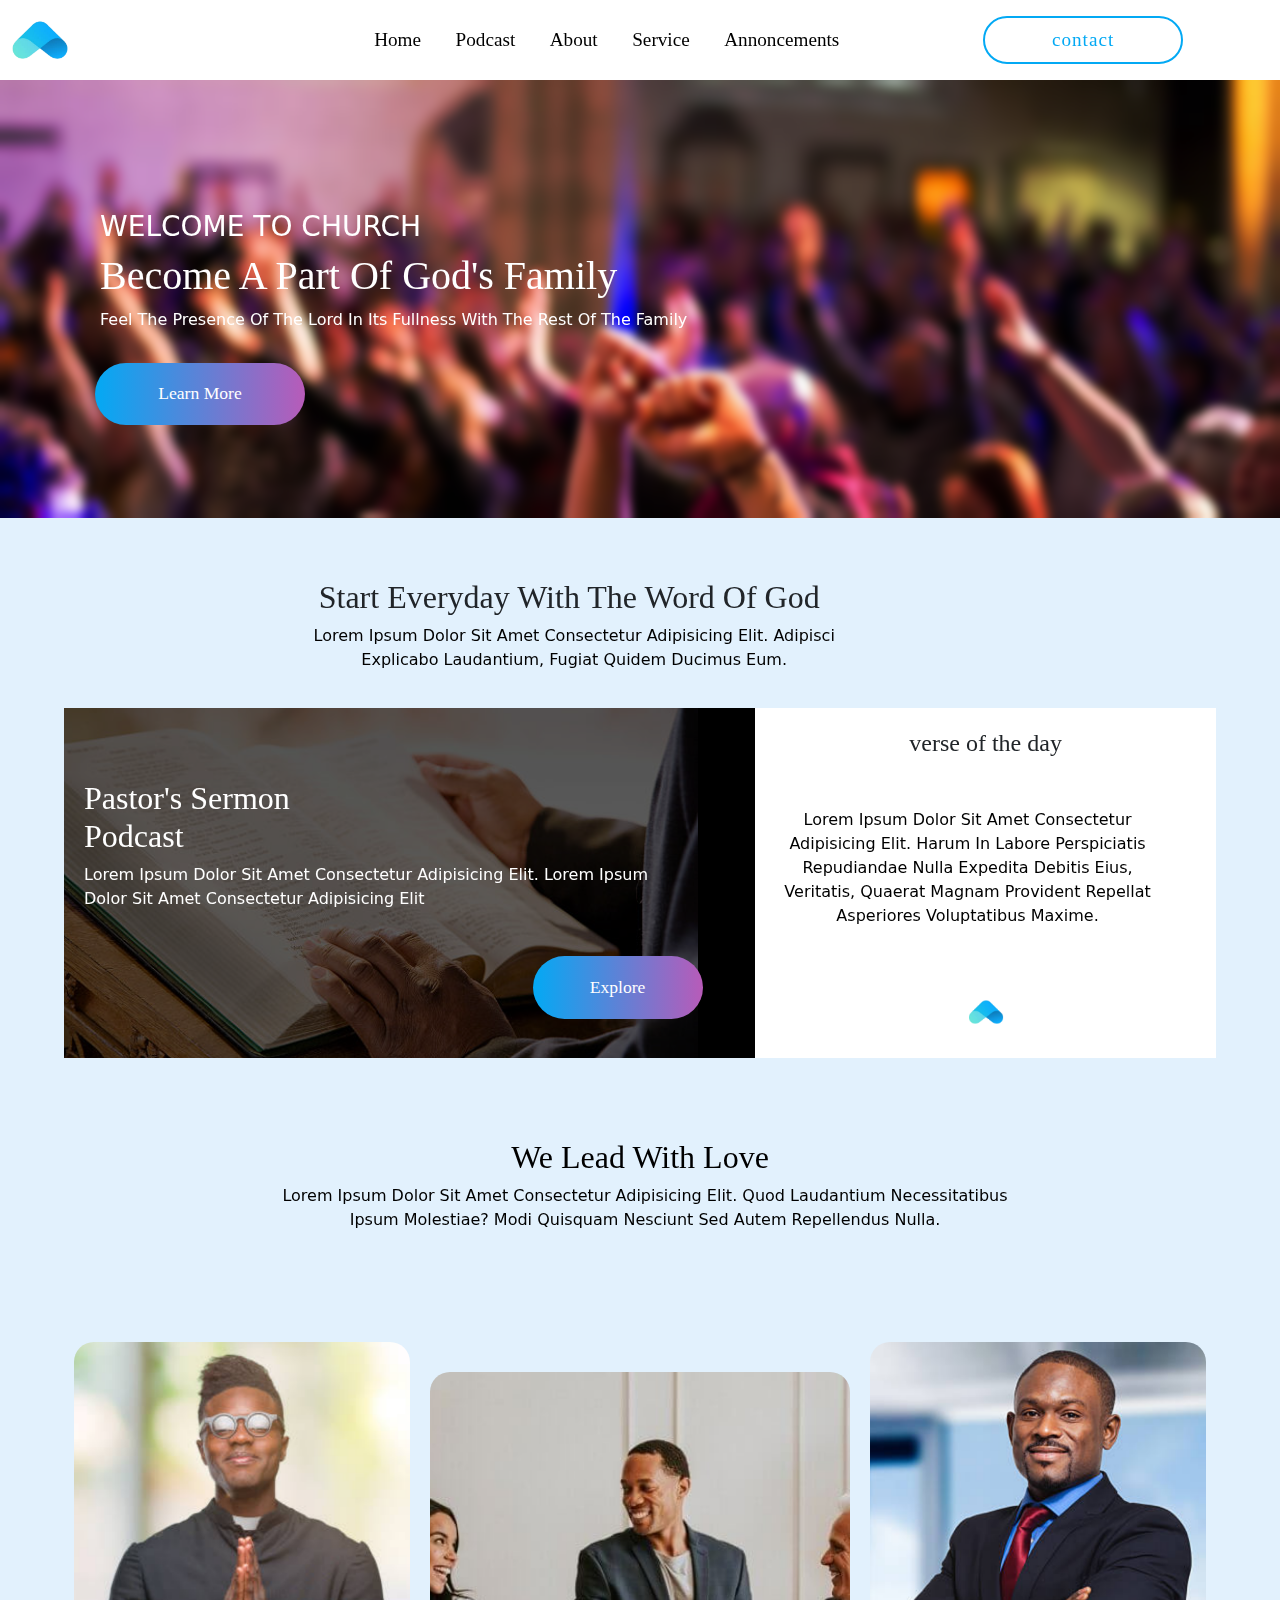
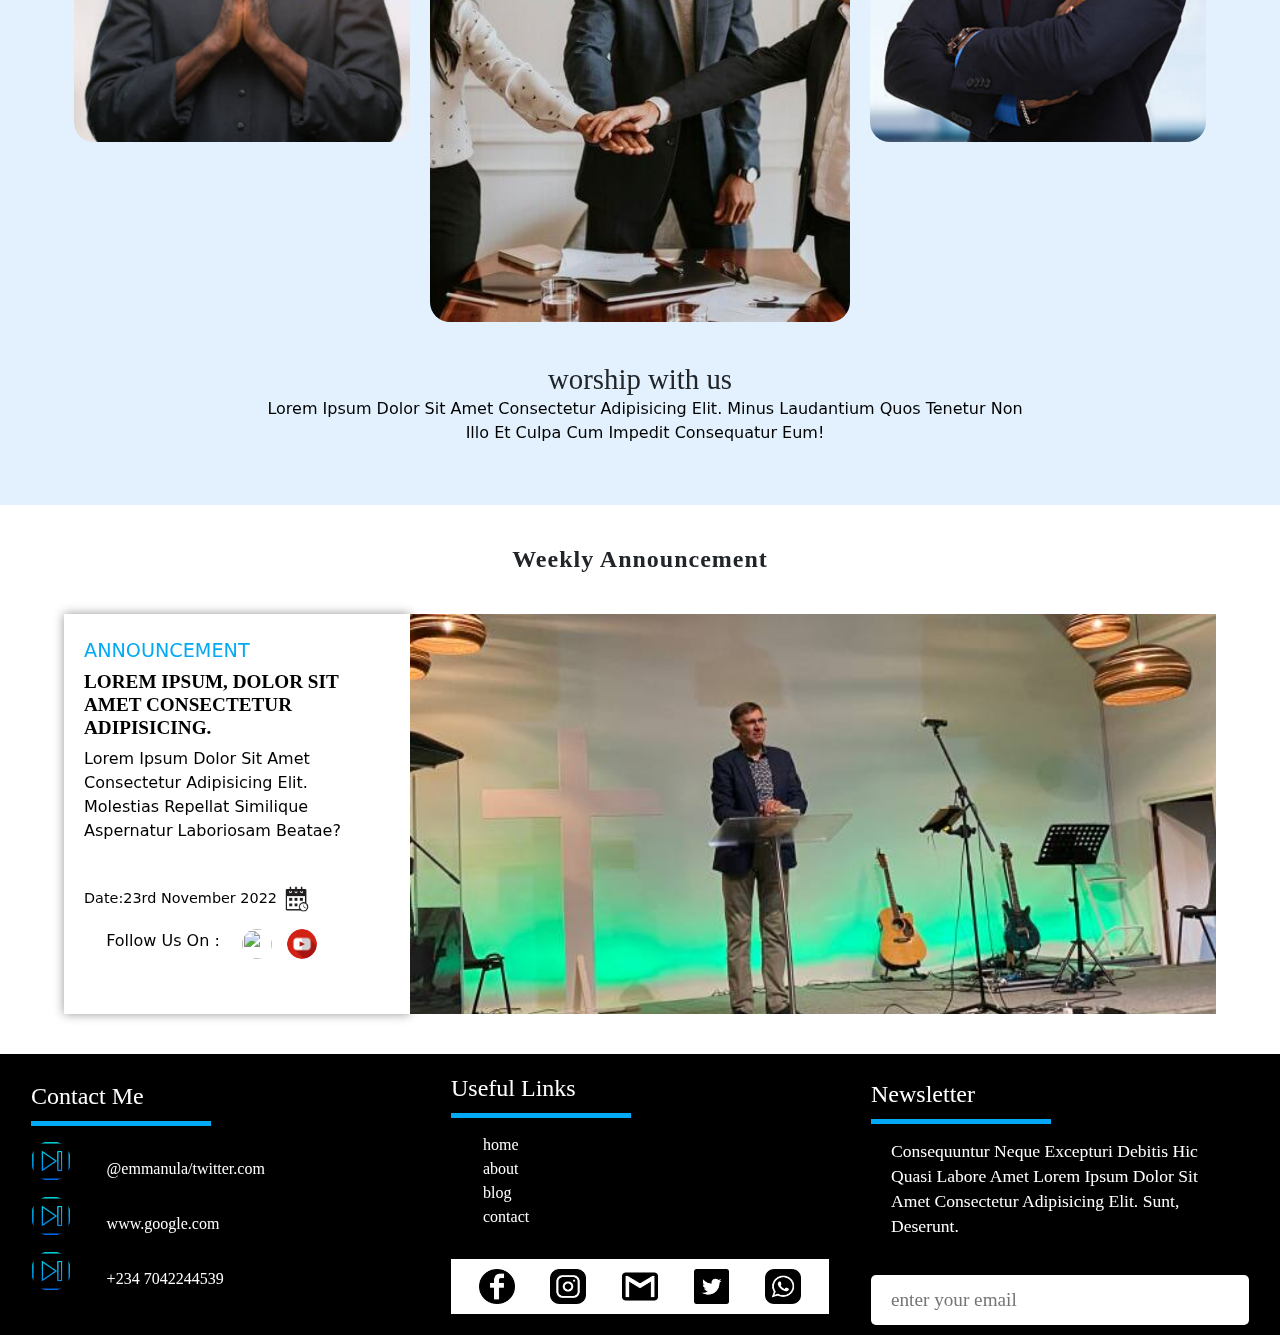
==== index.html @ 86d9f140 "first commit" ====
<!DOCTYPE html>
<html lang="en">
<head>
    <meta charset="UTF-8">
    <meta http-equiv="X-UA-Compatible" content="IE=edge">
    <meta name="viewport" content="width=device-width, initial-scale=1.0">
    <link rel="stylesheet" href="./css files/bootstrap.min.css">
    <link rel="stylesheet" href="./css files/style.css">
    <title>homepage</title>
</head>
    <!-- this is the header section that contains the logo and the navigation bars   -->
    <header > 
        <!-- this is the logo container -->
        <div class="logo-container">
            <img src="./images/images__10_-removebg-preview.png" alt="" class="logo">
        </div>

        <!-- this is the navigation bar  for the destop view -->
        <nav class="navbar">

            <ul class="navlist">
                <li class="tab">
                    <!-- these are the navbar links to different pages -->
                    <a href="./index.html" class="link">home</a>
                </li>
                <li class="tab">
                    <a href="./html files/podcast.html" class="link">podcast</a>
                </li>
                <li class="tab">
                    <a href="./html files/about.html" class="link">about</a>
                </li>
                <li class="tab">
                    <a href="./html files/service.html" class="link">service</a>
                </li>
                <li class="tab">
                    <a href="./html files/announcement.html" class="link">annoncements</a>
                </li>
            </ul>
        </nav>
        <div class="menu-container" id="menubar">
            <div class="menu-line"></div>
            <div class="menu-line"></div>
            <div class="menu-line"></div>
        </div>
        <!-- this is the navigation sidebar for the mobile view -->

        <div class="menu-list" id="menu-items">
            <div class="menu-list-login">
                 <img src="./images/1193.png" alt=""  id="close-sidebar" class="close-btn">
            </div>
         <ul class="list-items">
            <li><a href="./index.html">home <img src="./images/arrow-24-xxl.png" alt="" class="arrow"> </a ></li>
             <li><a href="./html files/contact.html">contact  <img src="./images/arrow-24-xxl.png" alt="" class="arrow"></a></li>            
              <li><a href="./html files/podcast.html">podcast  <img src="./images/arrow-24-xxl.png" alt="" class="arrow"></a></li>
             <li><a href="./html files/about.html">about <img src="./images/arrow-24-xxl.png" alt="" class="arrow"></a></li>
             <li><a href="./html files/how-it-works.html">how it works  <img src="./images/arrow-24-xxl.png" alt="" class="arrow"></a></li>
         </ul>
        </div>
        <!-- this is the code for the hamburger menu in the mobile view -->
        
        
        <div class="login-container">
            <a href="./html files/contact.html" class="contact-btn">contact</a>
        </div>
    </header>
<!-- end of the header section --> 

<body>
    <section class="landpage">
        <div class="landpage-text-container">
            <h3>welcome to church</h3>
            <h1>become a part of god's family</h1>
            <p>feel the presence of the lord in its fullness with the rest of the family</p>
            <div class="landpage-btn-container">
                <button class="learn-more-btn"> learn more
                </button>
            </div>
        </div>  
    </section>
    <section class="word-of-god-section">
        <div class="word-of-god-text-container">
            <h1>start everyday with the word of god</h1>
            <p>Lorem ipsum dolor sit amet consectetur adipisicing elit. 
                Adipisci explicabo laudantium, fugiat quidem ducimus eum.
            </p>
        </div>
        <div class="podcast-container">
            <div class="podcast-img-card">
                <div class="overlay">
                    <h1>pastor's sermon podcast</h1>
                    <p>Lorem ipsum dolor sit amet consectetur adipisicing elit.
                        Lorem ipsum dolor sit amet consectetur adipisicing elit
                    </p>
                    <div class="explore-btn-container">
                        <button class="learn-more-btn explore"> explore
                        </button>
                    </div> 
                </div>
            </div>
            <div class="verse-of-the-day">
                <h1>verse of the day</h1>
                <p>Lorem ipsum dolor sit amet consectetur adipisicing elit. 
                    Harum in labore perspiciatis repudiandae nulla expedita debitis eius, veritatis, 
                    quaerat magnam provident repellat asperiores voluptatibus maxime.
                </p>
                <div class="blue-btn-container">
                    <img src="./images/images__10_-removebg-preview.png" alt="" class="right-arrow">
                </div>
            </div>
        </div>
    </section>
    <section class="lead-with-love-section">
        <div class="lead-with-love-text">
            <h1>we lead with love</h1>
            <P>Lorem ipsum dolor sit amet consectetur adipisicing elit. 
                Quod laudantium necessitatibus ipsum molestiae? 
                Modi quisquam nesciunt sed autem repellendus nulla.
            </P>
        </div>
        <div class="leaders-card-container">
            <div class="leader-card">
                <img src="./images/pastor5.png" alt="">
            </div>
            
            <div class="leader-card bigger">
                <img src="./images/happy-diverse-business-people-making-deal_53876-159561.jpg" alt="">
                
            </div>
            <div class="leader-card">
                <img src="./images/pastor6.png" alt="">
            </div>
        </div>
        <div class="worship-with-us-text">
            <h1>worship with us</h1>
            <p>Lorem ipsum dolor sit amet consectetur adipisicing elit. 
                Minus laudantium quos tenetur non illo et culpa cum impedit consequatur eum!
            </p>
        </div>
    </section>
    <h1 class="announcement-header">weekly announcement</h1>
    <section class="weekly-announcement-section">
       
       <div class="announcement-text">
            <h4 class="blue-text">announcement</h4>
            <h3>Lorem ipsum, dolor sit amet consectetur adipisicing.</h3>
            <p>Lorem ipsum dolor sit amet consectetur adipisicing elit. 
                Molestias repellat similique aspernatur laboriosam beatae?
            </p>
            <div class="event-details">
                <div class="date-container">
                    <p>Date:23rd november 2022</p><img src="./images/calender2-removebg-preview (1).png" alt="" class="icon calender">
                </div>
                <div class="social-media">
                    <p>follow us on :</p> <a href="#"><img src="./images/facebook.png" alt="" class="icon"></a>
                    <a href="#"><img src="./images/youtube.png" alt="" class="icon"></a>
                </div>
            </div>
        </div>
        <img src="./images/announce.jpeg" alt="" class="announcement-img">
    </section>
    <!-- footer section -->
    <footer>
        <!-- first division -->
        <div class="foot1">
            <h2>contact me</h2>
            <li ><img src="./images/right-arrow.png" alt=""class="my-img"> <a href="#">@emmanula/twitter.com</a></li>
            <li ><img src="./images/right-arrow.png" alt=""class="my-img"> <a href="#">www.google.com</a></li>
            <li ><img src="./images/right-arrow.png" alt=""class="my-img"> <a href="#">+234 7042244539</a></li>
        </div>
       
        <!-- second division  -->
        <div class="foot1">
            <h2>useful links</h2>
            <ul class="foot-list">
                <li>
                    <a href="#">home</a>
                </li>
                <li>
                    <a href="#">about</a>
                </li>
                <li>
                    <a href="#">blog</a>
                </li>
                <li>
                    <a href="#">contact</a>
                </li>
            </ul>
            <div class="social-media-handle">
                <img src="./images/black fb.png" alt="" class="social-icon">
                <img src="./images/black insta.png" alt="" class="social-icon">
                <img src="./images/black mail.png" alt="" class="social-icon">
                <img src="./images/black twitter.png" alt="" class="social-icon">
                <img src="./images/black whatsapp.png" alt="" class="social-icon">
            </div>
        </div>
        <!-- 3rd division  -->

        <div class="foot1">
            <p>
            <h2>newsletter</h2>
               <p> Consequuntur neque excepturi debitis hic quasi labore amet
                Lorem ipsum dolor sit amet consectetur adipisicing elit. Sunt, deserunt.
            </p>
            <input type="email" name="" id="" placeholder="enter your email" class="input">
        </div>
    </footer>
</body>
</html>
---- css files/style.css ----
*{
    border: 0%;
    padding: 0%;
    box-sizing: border-box;
    margin: 0%;
}
body{
    overflow-x: hidden
}
html{
    scroll-behavior: smooth;
}
img{
    z-index: 1;
}
header{
    width: 100%;
    display: flex;
    align-items: center;
    justify-content: space-between;
    top: 0;
    z-index: 20;
}
.logo-container{
    width: 30%;
    height: 100%;
    display: flex;
    align-items: center;
    justify-content: flex-start;
}
.logo{
    height: 80px;
    width: 80px;
    max-width: 100%;
    object-fit: contain;
}
.navbar{
    width: 60%;
    height: 100%;
    display: flex;
    justify-content: center;
    align-items: center;
}
.menu-container{
    display: none;
}
.menu-list{
    display: none;
    overflow-x: hidden;
}
.navlist{
    width: 90%;
    display: flex;
    align-items: center;
    justify-content: space-around;
    height: 100%;
    list-style-type: none;
    margin-top: auto;
    margin-bottom: auto;
}
.tab a{
    text-decoration: none;
    font-family: varela round;
    font-size: 1.2rem;
    text-transform: capitalize;
    color: black;
}
.tab a:hover{
    color: #03a9f4;
}
.landpage{
    background-image: url(../images/bg.jpeg);
    background-repeat: no-repeat;
    background-size: cover;
    width: 100%;
    background-position: center;
    position: relative;
}
.landpage::after{
    position: absolute;
    top: 0;
    background:rgb(80, 80, 80);
    width: 100%;
    height: 100%;
    content: "";
    mix-blend-mode: overlay;
}

.login-container{
    width:40%;
    height: 80%;
    display: flex;
    align-items: center;
    justify-content: space-around;
}
.contact-btn{
    width: 200px;
    padding: 8px;
    text-decoration: none;
    border: 2px solid #03a9f4;
    color: #03a9f4;
    font-family: poppins;
    letter-spacing: 1px;
    border-radius: 30px;
    align-items: center;
    justify-content: center;
    display: flex;
    font-size: 1.2rem;
}
.contact-btn:hover{
    background-color: #03a9f4;
    color: white;
    transition: .5s ease-in-out;
}
.landpage-text-container{
    height: 100%;
    backdrop-filter: blur(5px);
    padding: 130px 40px 130px 100px;
    width: 100%;
    position: relative;
    z-index: 10;
}
.landpage-text-container p{
    text-align: left;
    padding-left: 0%;
}
.landpage h1,h3,p{
    color: white;
    text-transform: capitalize;
}

.landpage h1{
    font-family: poppins;
}
.landpage h3{
    text-transform: uppercase;
}
.landpage-btn-container{
    width: 50%;
    padding: 20px 0px 20px 0px ;
    position: relative;
}


.learn-more-btn{
    text-decoration: none;
    position: absolute;
    border: none;
    font-size: 1.1rem;
    text-transform: capitalize;
    font-family: varela round;
    color: #fff;
    width: 200px;
    height: 3em;
    line-height: 2em;
    text-align: center;
    background: linear-gradient(90deg,#03a9f4,#f441a5,#ffeb3b,#03a9f4);
    background-size: 300%;
    border-radius: 30px;
    z-index: 1;
   }
   
   .learn-more-btn:hover {
    animation: ani 8s linear infinite;
    border: none;
   }
   
   @keyframes ani {
    0% {
     background-position: 0%;
    }
   
    100% {
     background-position: 400%;
    }
   }
   
   .learn-more-btn:before {
    content: '';
    position: absolute;
    top: -5px;
    left: -5px;
    right: -5px;
    bottom: -5px;
    z-index: -1;
    background: linear-gradient(90deg,#03a9f4,#f441a5,#ffeb3b,#03a9f4);
    background-size: 400%;
    border-radius: 35px;
    transition: 1s;
   }
   .learn-more-btn:hover::before {
    filter: blur(20px);
   }
   
   .learn-more-btn:active {
    background: linear-gradient(32deg,#03a9f4,#f441a5,#7e0ddb,#03a9f4);
   }
   .word-of-god-section{
       padding: 40px 0px 40px 0px;
       width: 100%;
       background-color: rgb(226, 241, 253);
       display: flex;
       align-items: center;
       justify-content: center;
       flex-direction: column;
   }
   .word-of-god-text-container{
        padding: 20px 0px 20px 10px;
        width: 60%;
   }
   .word-of-god-text-container h1{
       text-transform: capitalize;
       font-family: poppins;
       font-size: 2rem;
       width: 80%;
       text-align: center;
   }
   .word-of-god-text-container p{
       color: black;
       text-align: center;
       width: 80%;
   }
   .podcast-container{
       width: 90%;
       height: 350px;
       display: flex;
       align-items: center;
       justify-content: space-between;
       margin: auto;
       background-color: black;
   }
   .podcast-img-card{
       background-image: url(../images/podcast.jpeg);
       background-repeat: no-repeat;
       background-position: center;
       background-size: cover;
       height: 100%;
       width: 55%; 
    }
    .podcast-img-card h1{
        color: white;
        text-transform: capitalize;
        font-size: 2rem;
        font-family: poppins;
        width: 50%;
    }
    .podcast-img-card h1,p{
        margin-right: auto;
        padding: 0px 10px 0px 20px;
    }
    .explore-btn-container{
        margin-top: 60px;
        width: 100%;
        display: flex;
        align-items: center;
        justify-content: flex-end;
    }
    .explore{
        padding: 0px;
        width: 160px;
    }
    .overlay{
    height: 100%;
    width: 100%;
    background-color: rgba(0, 0, 0, 0.637);
    display: flex;
    align-items: center;
    justify-content:center;
    flex-direction: column;
   }
   .verse-of-the-day{
       width: 40%;
       display: flex;
       flex-direction: column;
       align-items: center;
       justify-content: space-around;
       background-color: white;
       height: 100%;
   }
   .verse-of-the-day h1{
       font-size: 1.5rem;
       font-family: poppins;
       text-align: center;
   }
   .verse-of-the-day p{
    text-align: center;
    color: black;
    width: 90%;
   }
   .right-arrow{
       height: 50px;
       width: 50px;
       object-fit: contain;
   }
   .lead-with-love-section{
       width: 100%;
       padding: 40px 0px 40px 0px;
       background: rgb(226, 241, 253);
       display: flex;
       align-items: center;
       justify-content: center;
       flex-direction: column;
   }
   .lead-with-love-text{
       width: 90%;
       display: flex;
       align-items: center;
       justify-content: center;
       flex-direction: column;
   }
   .lead-with-love-text h1{
    color: black;
    text-transform: capitalize;
    font-size: 2rem;
    font-family: poppins;
    width: 50%;
    text-align: center;
   }
   .lead-with-love-text p{
       width: 70%;
       text-align: center;
       color: black;
       margin: auto;
   }
   .leaders-card-container{
       padding: 100px 0px 150px 0px;
       display: flex;
       align-items: center;
       justify-content: center;
       width: 90%;
   }
   .leader-card{
       width: 400px ;
       height: 400px;
       display: flex;
       flex-direction: column;
       align-items: center;
       justify-content: center;
       margin: 10px;
   }
   .leader-card img{
       height: 100%;
       width: 100%;
       object-fit: cover;
       border-radius: 20px;
       align-self: flex-start;
   }
   .bigger{
       width: 500px;
       height: 550px;
       margin-bottom: -200px;
      
   }
   .bigger img{
    object-fit: cover;
   }
   .position-label{
       width: 100%;
       background-color: #03a9f4;
       height: 10%;
       display: flex;
       align-items: center;
       justify-content: center;
       border-radius: 10px;
   }
   .position-label p{
       color: white;
       font-family: poppins;
       text-align: center;
       font-size: 1.5rem;
   }
   .worship-with-us-text{
       margin: auto;
       padding: 60px 0px 20px 0px;
   }
   .worship-with-us-text h1{
       font-size: 1.8rem;
       font-family: poppins;
       text-align: center;
       width: 50%;
       margin: auto;
   }
   .worship-with-us-text p{
       margin: auto;
       width: 70%;
       text-align: center;
       color: black;
   }
   .weekly-announcement-section{
       padding: 20px 0px 40px 0px;
       display: flex;
       align-items: center;
       justify-content: center;
       width: 90%;
       margin: auto;
   }
   .announcement-text{
       width: 30%;
       display: flex;
       align-items: center;
       justify-content: center;
       flex-direction: column;
       background-color: white;
       box-shadow: 0px 0px 10px rgb(149, 149, 149);
       height: 400px;
       padding: 0px 40px 0px 20px;
       overflow-y: scroll;
       object-fit: contain;
       max-height: auto;
   }
   
   
   .announcement-header{
       font-size: 1.5rem;
       margin: auto;
       text-transform: capitalize;
       font-family: poppins;
       text-align: center;
       padding: 40px 0px 20px 0px;
       display: flex;
       align-items: center;
       justify-content: center;
       font-weight: bold;
       letter-spacing: 1px;
   }
   .announcement-text h3{
       color: black;
       font-size: 1.2rem;
       text-transform: uppercase;
       font-family: varela round;
       width: 100%;
       font-weight: bold;
       text-transform: uppercase;
   }
   .announcement-text p{
       color: black;
       width: 100%;
       padding: 0%;
   }
   .blue-text{
    color: #03a9f4;
    width: 100%;
    text-align: left;
    font-size: 1.2rem;
    text-transform: uppercase;
}
   .announcement-img{
       width: 70%;
       object-fit: cover;
       height: 400px;
   }
   .event-details{
    padding: 10px 0px 10px 0px;
    display: flex;
    align-items: center;
    justify-content: space-between;
    flex-direction: column;
    margin-right: auto;
}

.date-container{
    display: flex;
    align-items: center;
    justify-content: space-around;
    padding: 10px 0px 5px 0px;
}
.icon{
    width: 30px;
    height: 30px;
    object-fit: contain;
    margin-right: 15px;
    border-radius: 50%;
}
.calender{
    height: 40px;
    width: 40px;
}

.date-container p{
    font-size: .9rem;
    margin: auto;
}
.social-media{
    display: flex;
    align-items: center;
    justify-content: space-between;
    width: 100%;
    padding: 5px 0px 10px 0px;
}
.social-media p{
    height: 100%;
    display: flex;
    align-items: center;
    justify-content: center;
}
.social-media a{
    height: 100%;
}
.foot1{
    width: 30%;
}

.foot1 h2{
    color: white;
    font-family: poppins;
    margin-bottom: 15px;
    border-bottom: 5px solid #03a9f4;
    width: 180px;
    padding-bottom: 10px;
    text-transform: capitalize;
    font-size: 1.5rem;
}

.foot1 p{
    line-height: 25px;
    font-family: roboto;
    color: white;
    font-size: 1.1rem;
}
.social-media-handle{
    display: flex;
    align-items: center;
    justify-content: space-around;
    height: 40%;
    width: 100%;
    padding: 10px;
    align-self: flex-start;
    background-color: white;
    margin-top: 30px;
}
.social-icon{
   height: 50%;
   width: 10%;
    object-fit: contain;
}
.foot1 li{
    width: 100%;
    display: flex;
    align-items: center;
    justify-content: space-between; 
    padding: 0;
}
.foot1 a{
    color: white;
    width: 80%;
    text-decoration: none;
    font-family: varela round;
}
.input{
    width: 100%;
    height: 50px;
    border-radius: 5px;
    text-indent: 20px;
    outline: none;
    border: none;
    margin-top: 20px;
    font-family: varela round;
    font-size: 1.2rem;
}
.my-img{
    height:40px;
    width: 40px;
    border-radius: 50%;
    object-fit: cover;
    margin-bottom: 15px;
}
footer{
    background:black ;
    display: flex;
    align-items: center;
    padding: 10px;
    justify-content: space-around;
}
@media (max-width:1024px) and (min-width:768px) {
    .menu-container{
        width: 60px;
        height: 80%;
        display: flex;
        align-items: center;
        justify-content: center;
        flex-direction: column;
        cursor: pointer;
     
    }
    .menu-line{
        height: 4px;
        width: 35px;
        border-radius: 5px;
        background-color: white;
        margin: 3px;
    }
    .navbar{
        width: 0%;
        overflow-x: hidden;
    }
    .search-container{
        display: none;
    }
    .menu-list{
        width: 0%;
        display: flex;
        position: fixed;
        top: 0;
        right: 0;
        background:rgba(0, 0, 0, 0.897);
        height: 100%;
        z-index: 100;
        overflow-x: hidden;
        align-items: center;
        justify-content: space-around;
        flex-direction: column;
        transition: .5s ease-in-out;
        z-index: 200;
    }
    
    .list-items{
        width: 90%;
        display: flex;
        align-items: center;
        justify-content: space-around;
        flex-direction: column;
        height: 60%;
       
    }
    .menu-list li{
        width: 80%;
        display: flex;
        align-items: center;
        justify-content: center;
        border-bottom: 2px solid rgba(17, 16, 16, 0.794);
        padding-bottom: 10px;
    }
   
    .menu-list a{
        display: flex;
        /* background-color: red; */
        align-items: flex-start;
        justify-content: space-between;
        width: 100%;
        text-align: left;
        align-items: center;
        justify-content: center;
        color: white;
        text-decoration: none;
        text-transform: uppercase;
        font-size: 1rem;
        font-family: ubuntu;
    }
    .arrow{
        width: 5%;
        margin-left: auto;
        max-height: 80%;
        object-fit: contain;
    }
    .menu-list-login{
        width: 100%;
        display: flex;
        align-items: flex-start;
        justify-content: space-between;
        height: 40%;
        overflow-x: hidden;
        background-color: rgba(0, 0, 0, 0.897);
        padding: 10px;
    }
    .close-btn{
        width: 40px;
        height: 40px;
        background-color: white;
        border-radius: 10px;
        margin-left: auto;
        cursor: pointer;
    }
    .navbar{
        display: none;
    }
    .blue-btn-container{
        display: block;
    }
    .announcement-text{
        width: 50%;
    }
    .announcement-img{
        width: 50%;
    }
    .foot1{
        width: 80%;
        margin-top: 20px;
    }
    footer{
        flex-direction: column;
    }
}
@media screen and (max-width: 749px){
    .menu-container{
        width: 60px;
        height: 80%;
        display: flex;
        align-items: center;
        justify-content: center;
        flex-direction: column;
        cursor: pointer;
     
    }
    .menu-line{
        height: 4px;
        width: 35px;
        border-radius: 5px;
        background-color: white;
        margin: 3px;
    }
    .navbar{
        width: 0%;
        overflow-x: hidden;
    }
    .search-container{
        display: none;
    }
    .menu-list{
        width: 0%;
        display: flex;
        position: fixed;
        top: 0;
        right: 0;
        background:rgba(0, 0, 0, 0.897);
        height: 100%;
        z-index: 100;
        overflow-x: hidden;
        align-items: center;
        justify-content: space-around;
        flex-direction: column;
        transition: .5s ease-in-out;
        z-index: 200;
    }
    
    .list-items{
        width: 90%;
        display: flex;
        align-items: center;
        justify-content: space-around;
        flex-direction: column;
        height: 60%;
       
    }
    .menu-list li{
        width: 80%;
        display: flex;
        align-items: center;
        justify-content: center;
        border-bottom: 2px solid rgba(17, 16, 16, 0.794);
        padding-bottom: 10px;
    }
   
    .menu-list a{
        display: flex;
        /* background-color: red; */
        align-items: flex-start;
        justify-content: space-between;
        width: 100%;
        text-align: left;
        align-items: center;
        justify-content: center;
        color: white;
        text-decoration: none;
        text-transform: uppercase;
        font-size: 1rem;
        font-family: ubuntu;
    }
    .arrow{
        width: 5%;
        margin-left: auto;
        max-height: 80%;
        object-fit: contain;
    }
    .menu-list-login{
        width: 100%;
        display: flex;
        align-items: flex-start;
        justify-content: space-between;
        height: 40%;
        overflow-x: hidden;
        background-color: rgba(0, 0, 0, 0.897);
        padding: 10px;
    }
    .close-btn{
        width: 40px;
        height: 40px;
        background-color: white;
        border-radius: 10px;
        margin-left: auto;
        cursor: pointer;
    }
    .navbar{
        display: none;
    }
    .podcast-container{
        flex-direction: column;
        padding: 0%;
        height: auto;
        background-color: transparent;
    }
    .word-of-god-section{
        padding: 0px;
        height: auto;
    }
    .leaders-card-container{
        flex-direction: column;
    }
    .bigger{
        margin: 0%;
    }
    .word-of-god-text-container{
        padding: 0px;
        width: 100%;
        margin: auto;
   }
   .word-of-god-text-container h1{
       margin: auto;
   }
   .word-of-god-text-container p{
       margin: auto;
   }
   .podcast-img-card{
       width: 90%;  
   }
   .podcast-img-card h1{
    padding: 20px 0px 0px 20px;
   }
}
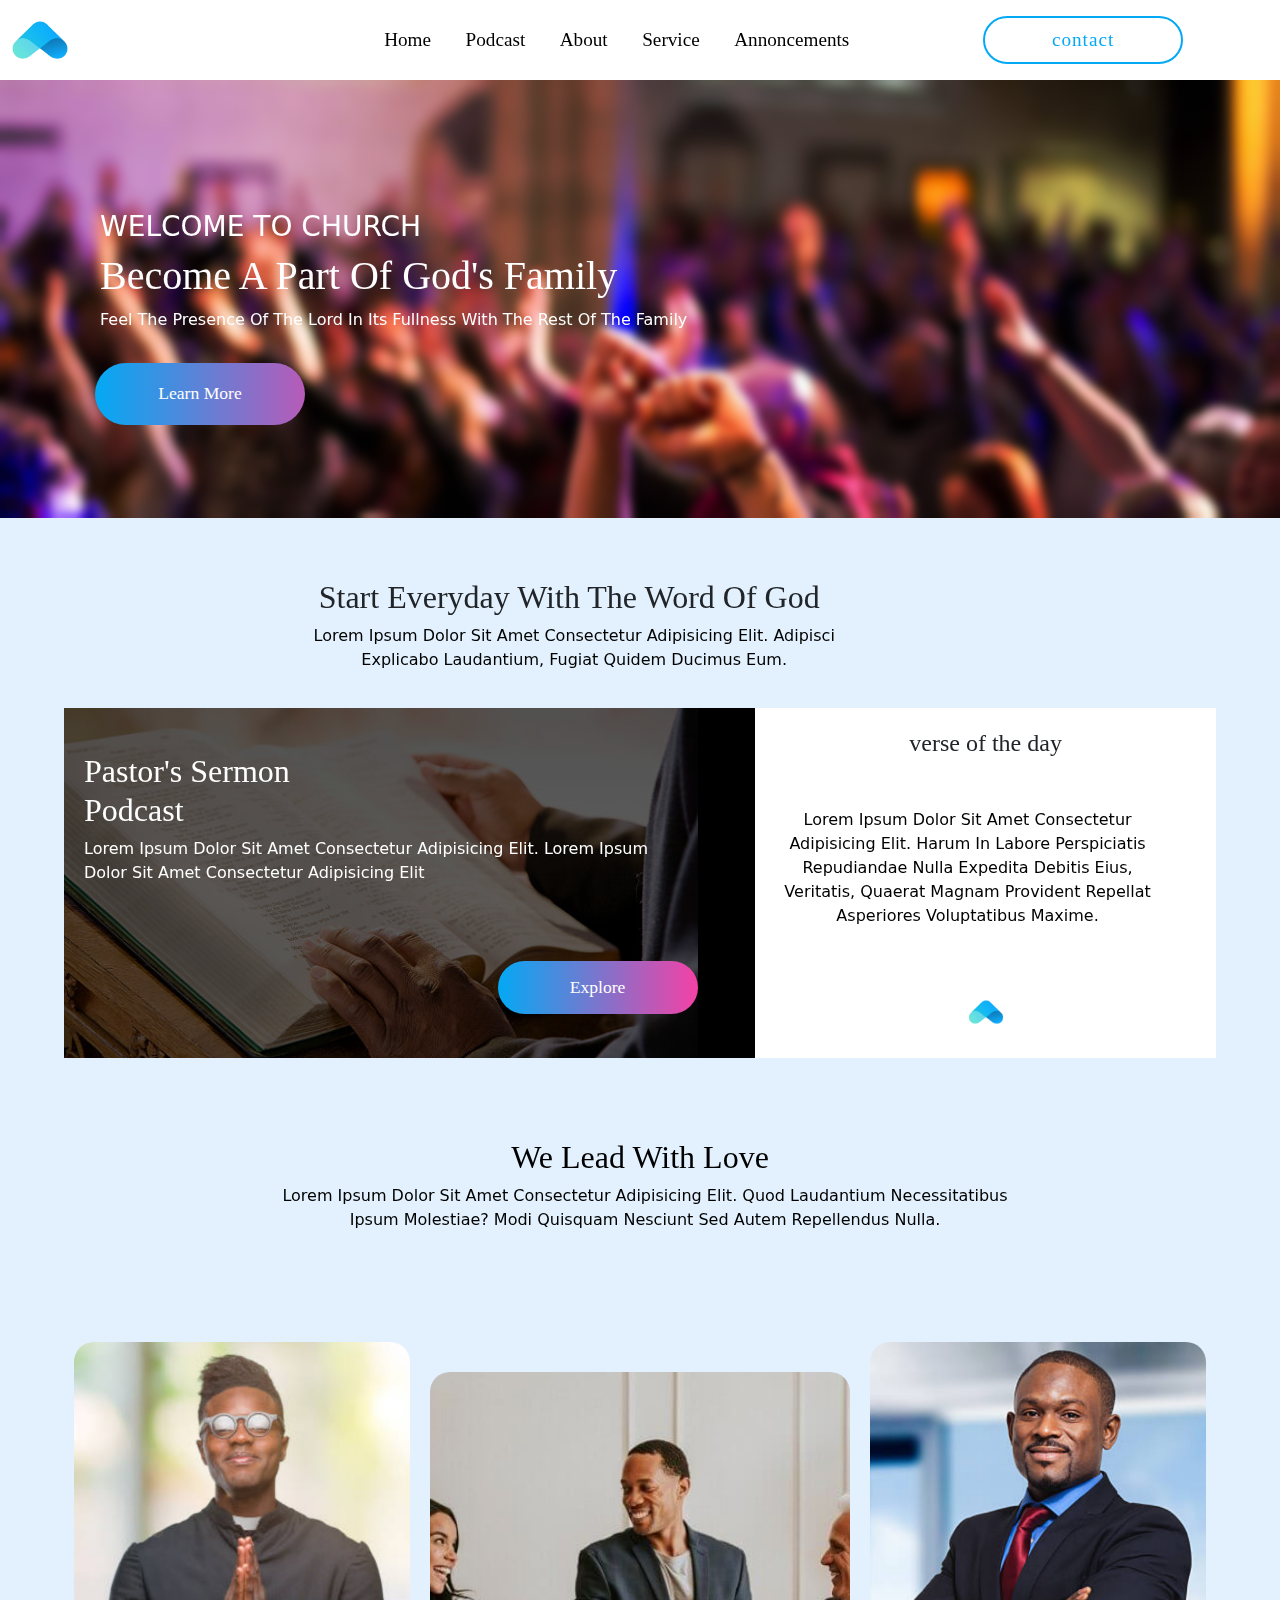
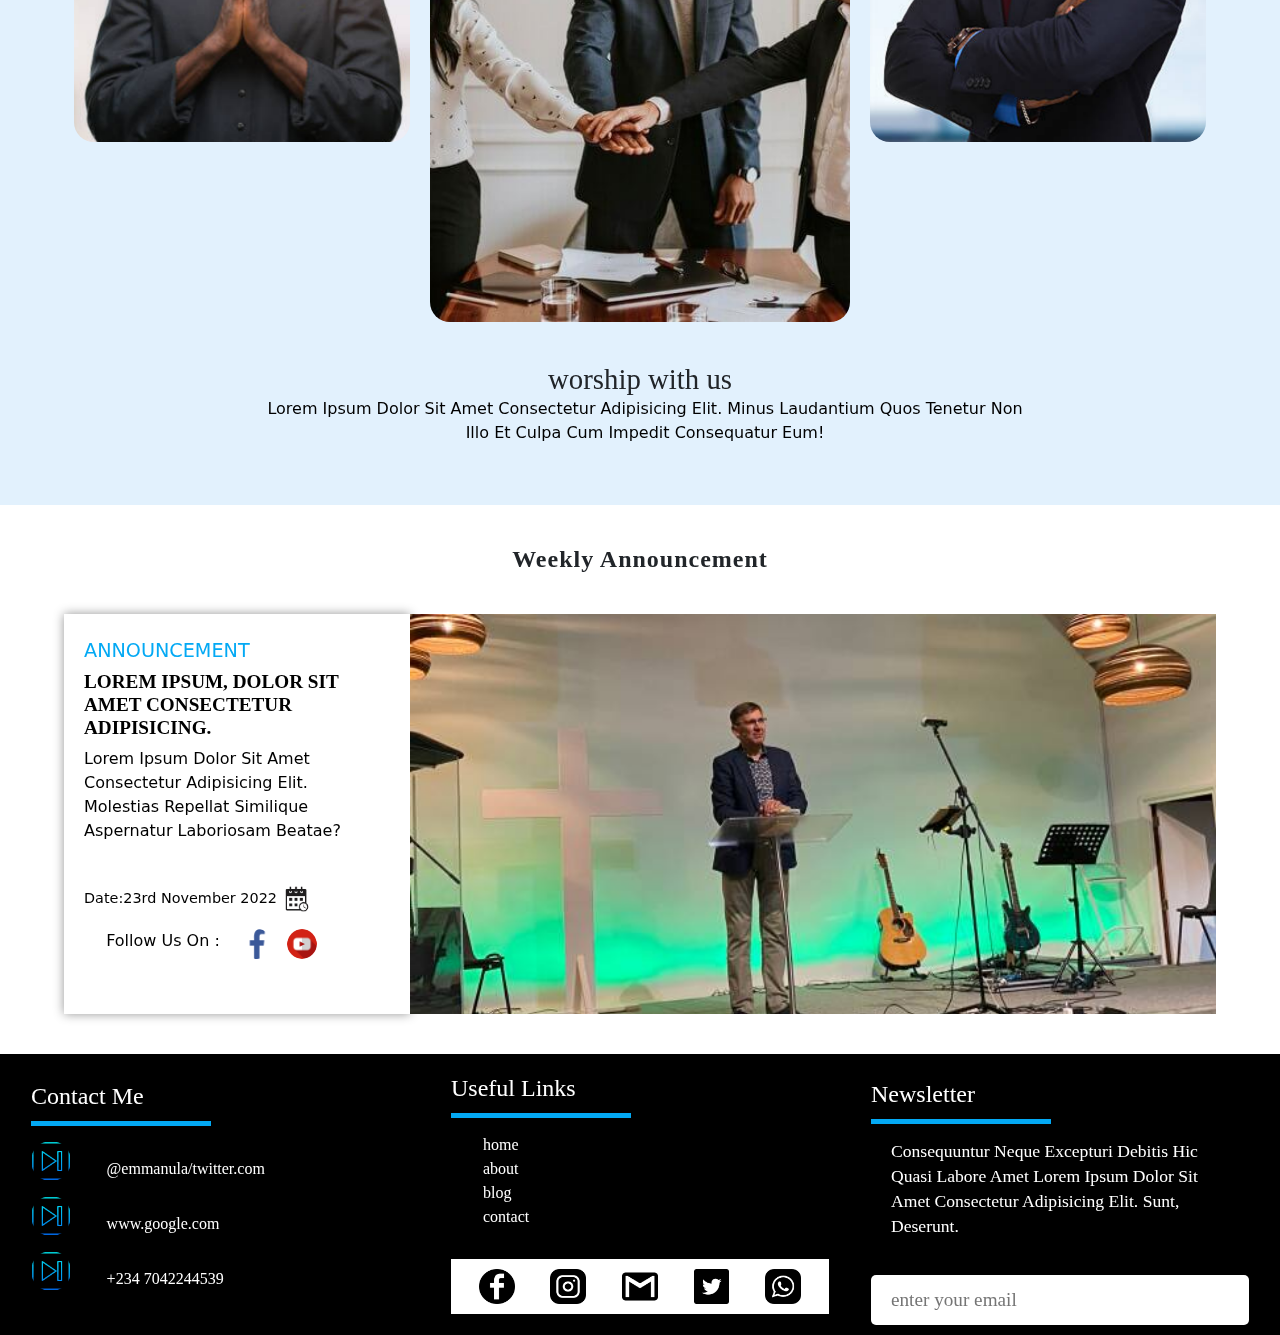
==== commit 608bdad3: "second commit" ====
--- a/index.html
+++ b/index.html
@@ -37,11 +37,6 @@
                 </li>
             </ul>
         </nav>
-        <div class="menu-container" id="menubar">
-            <div class="menu-line"></div>
-            <div class="menu-line"></div>
-            <div class="menu-line"></div>
-        </div>
         <!-- this is the navigation sidebar for the mobile view -->
 
         <div class="menu-list" id="menu-items">
@@ -57,7 +52,11 @@
          </ul>
         </div>
         <!-- this is the code for the hamburger menu in the mobile view -->
-        
+        <div class="menu-container" id="menubar">
+            <div class="menu-line"></div>
+            <div class="menu-line"></div>
+            <div class="menu-line"></div>
+        </div>
         
         <div class="login-container">
             <a href="./html files/contact.html" class="contact-btn">contact</a>
@@ -92,7 +91,7 @@
                         Lorem ipsum dolor sit amet consectetur adipisicing elit
                     </p>
                     <div class="explore-btn-container">
-                        <button class="learn-more-btn explore"> explore
+                        <button class="explore"> explore
                         </button>
                     </div> 
                 </div>
@@ -151,7 +150,7 @@
                     <p>Date:23rd november 2022</p><img src="./images/calender2-removebg-preview (1).png" alt="" class="icon calender">
                 </div>
                 <div class="social-media">
-                    <p>follow us on :</p> <a href="#"><img src="./images/facebook.png" alt="" class="icon"></a>
+                    <p>follow us on :</p> <a href="#"><img src="./images/fb.png" alt="" class="icon"></a>
                     <a href="#"><img src="./images/youtube.png" alt="" class="icon"></a>
                 </div>
             </div>
--- a/css files/style.css
+++ b/css files/style.css
@@ -64,6 +64,7 @@
     font-size: 1.2rem;
     text-transform: capitalize;
     color: black;
+    margin-left: 20px;
 }
 .tab a:hover{
     color: #03a9f4;
@@ -259,6 +260,59 @@
         padding: 0px;
         width: 160px;
     }
+    .explore{
+        text-decoration: none;
+        /* position: absolute; */
+        border: none;
+        font-size: 1.1rem;
+        text-transform: capitalize;
+        font-family: varela round;
+        color: #fff;
+        width: 200px;
+        height: 3em;
+        line-height: 2em;
+        text-align: center;
+        background: linear-gradient(90deg,#03a9f4,#f441a5,#ffeb3b,#03a9f4);
+        background-size: 300%;
+        border-radius: 30px;
+        z-index: 1;
+       }
+       
+       .explore:hover {
+        animation: ani 8s linear infinite;
+        border: none;
+       }
+       
+       @keyframes ani {
+        0% {
+         background-position: 0%;
+        }
+       
+        100% {
+         background-position: 400%;
+        }
+       }
+       
+       .explore:before {
+        content: '';
+        /* position: absolute; */
+        top: -5px;
+        left: -5px;
+        right: -5px;
+        bottom: -5px;
+        z-index: -1;
+        background: linear-gradient(90deg,#03a9f4,#f441a5,#ffeb3b,#03a9f4);
+        background-size: 400%;
+        border-radius: 35px;
+        transition: 1s;
+       }
+       .explore:hover::before {
+        filter: blur(20px);
+       }
+       
+       .explore:active {
+        background: linear-gradient(32deg,#03a9f4,#f441a5,#7e0ddb,#03a9f4);
+       }
     .overlay{
     height: 100%;
     width: 100%;
@@ -580,7 +634,6 @@
         justify-content: center;
         flex-direction: column;
         cursor: pointer;
-     
     }
     .menu-line{
         height: 4px;
@@ -593,9 +646,7 @@
         width: 0%;
         overflow-x: hidden;
     }
-    .search-container{
-        display: none;
-    }
+    
     .menu-list{
         width: 0%;
         display: flex;
@@ -619,8 +670,7 @@
         align-items: center;
         justify-content: space-around;
         flex-direction: column;
-        height: 60%;
-       
+        height: 60%;   
     }
     .menu-list li{
         width: 80%;
@@ -690,7 +740,7 @@
         flex-direction: column;
     }
 }
-@media screen and (max-width: 749px){
+@media screen and (max-width: 767px){
     .menu-container{
         width: 60px;
         height: 80%;
@@ -792,6 +842,9 @@
     .navbar{
         display: none;
     }
+    .landpage-text-container{
+        padding-left:30px ;
+    }
     .podcast-container{
         flex-direction: column;
         padding: 0%;
@@ -809,7 +862,7 @@
         margin: 0%;
     }
     .word-of-god-text-container{
-        padding: 0px;
+        padding: 20px 10px 20px 10px;
         width: 100%;
         margin: auto;
    }
@@ -820,9 +873,58 @@
        margin: auto;
    }
    .podcast-img-card{
-       width: 90%;  
-   }
-   .podcast-img-card h1{
+       width: 90%; 
+   }
+   .overlay{
+       padding: 20px;
+   }
+   .overlay h1{
     padding: 20px 0px 0px 20px;
-   }
+    width: 100%;
+    font-size: 1.5rem;
+   }
+   .my-explore{
+       position: static;
+   }
+   .verse-of-the-day{
+       width: 90%;
+       padding: 20px 10px 10px 20px;
+   }
+   .lead-with-love-text p, .lead-with-love-text h1{
+    width: 90%;
+   }
+   .bigger, .leader-card{
+       width: 90%;
+       height: 400px;
+   }
+   .leaders-card-container{
+       padding-bottom: 20px;
+   }
+   .worship-with-us-text{
+       padding: 20px 0px 0px 20px;
+   }
+   .worship-with-us-text p, .worship-with-us-text h1{
+        width: 90%;
+        padding-bottom: 10px;
+   }
+   .weekly-announcement-section{
+       flex-direction: column-reverse;
+   }
+   .announcement-text{
+       width: 90%;
+       padding-top: 40px;
+   }
+   .announcement-img{
+       width: 90%;
+   }
+   .announcement-header{
+       width: 90%;
+   }
+   .foot1{
+    width: 80%;
+    margin-top: 20px;
+}
+footer{
+    flex-direction: column;
+}
 }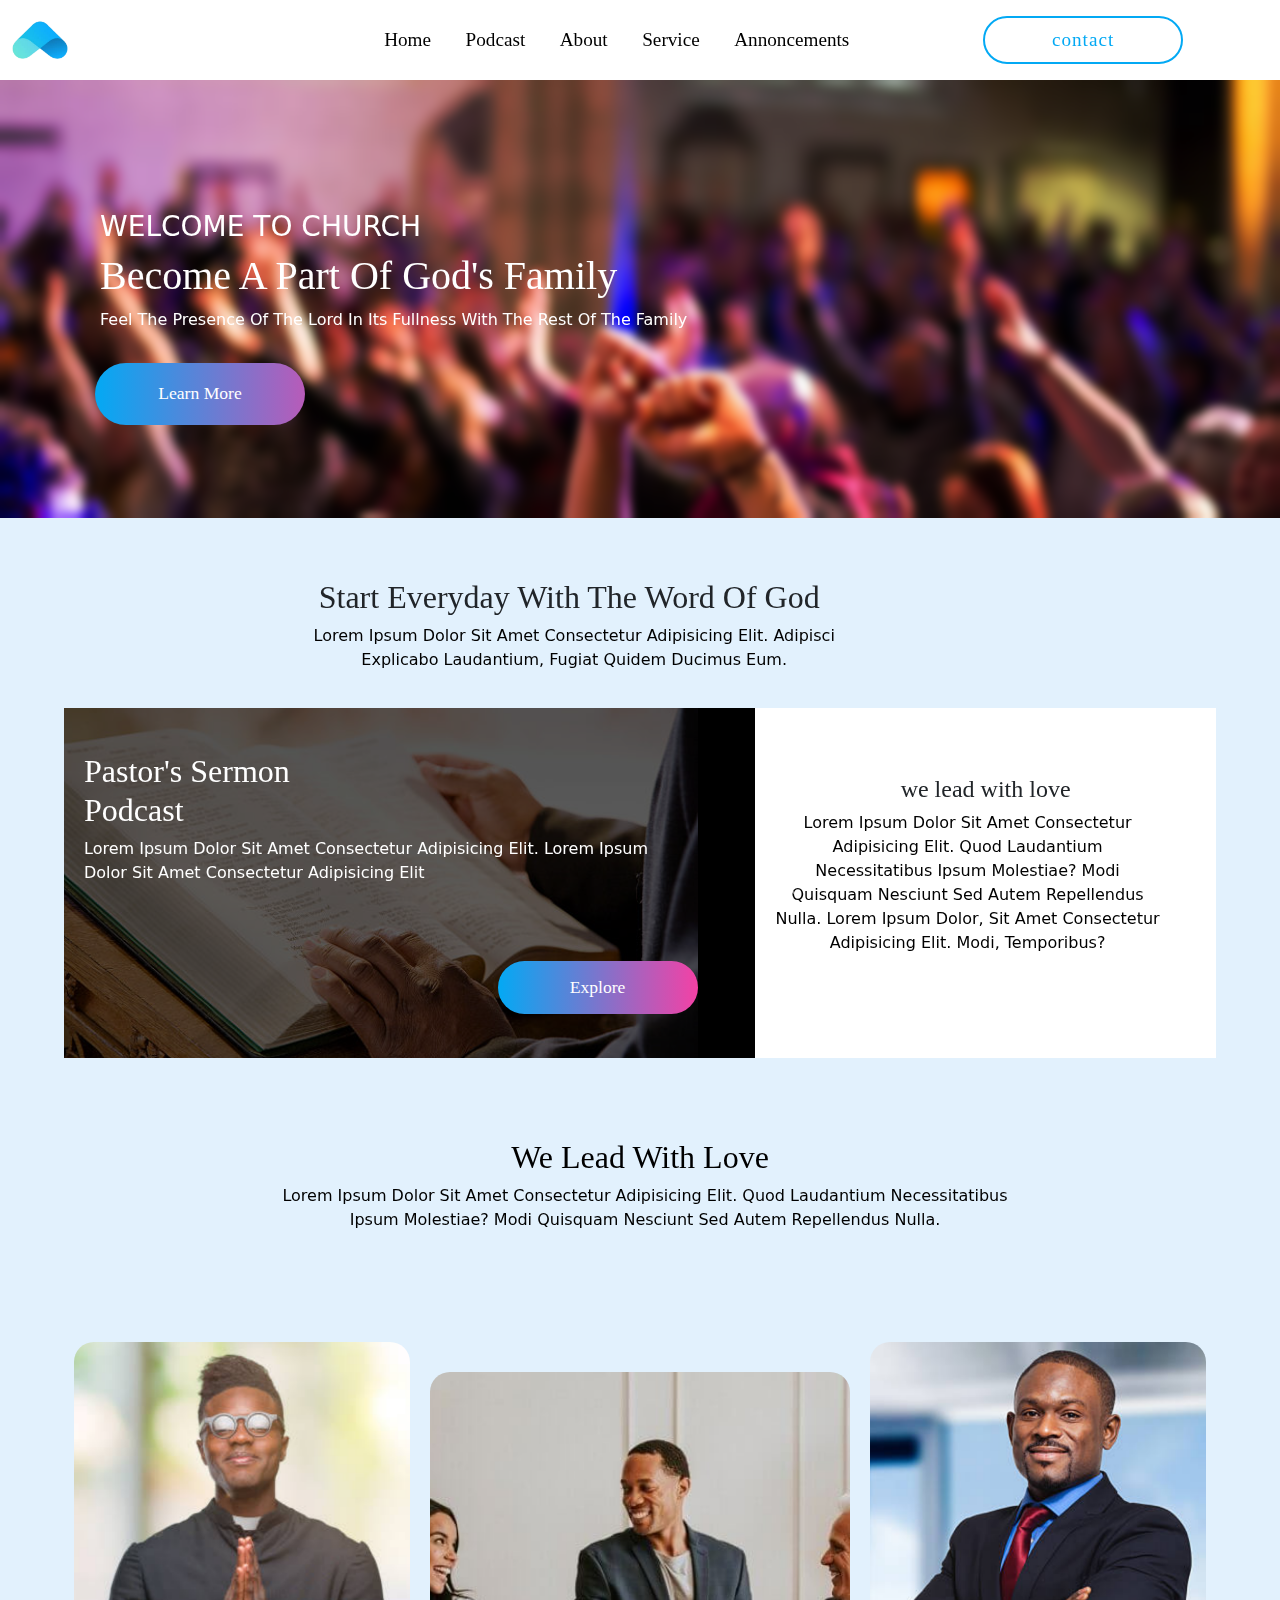
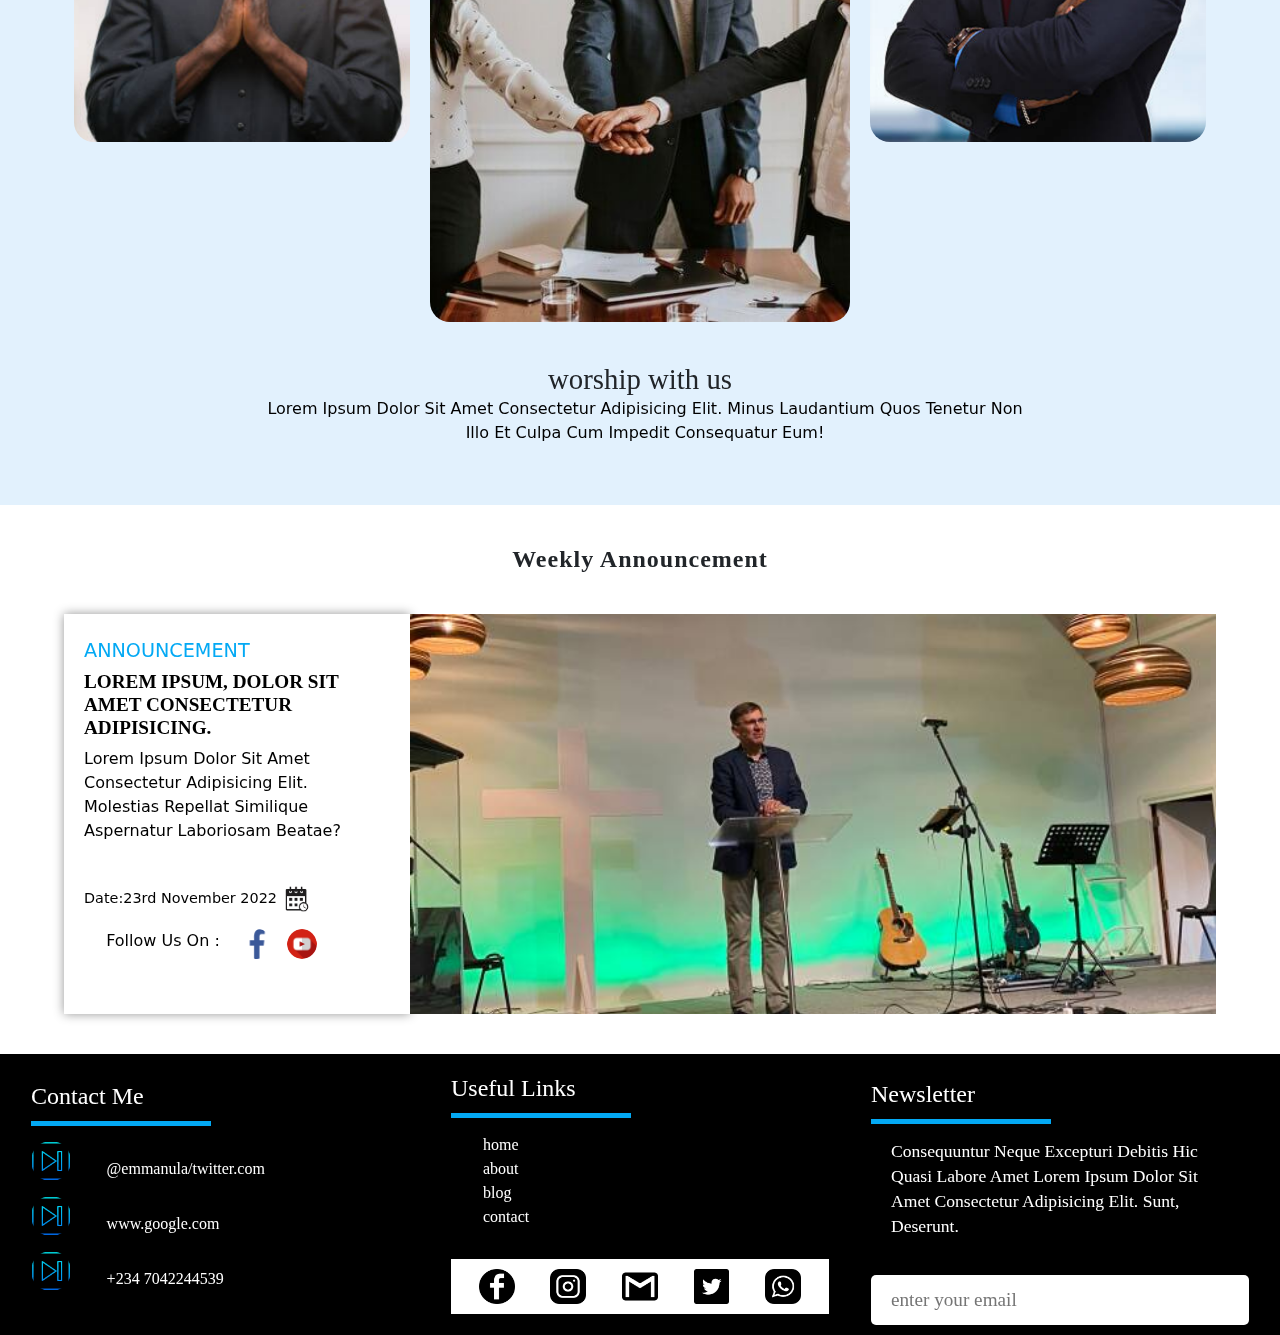
==== commit f898af25: "6th commit" ====
--- a/index.html
+++ b/index.html
@@ -43,13 +43,14 @@
             <div class="menu-list-login">
                  <img src="./images/1193.png" alt=""  id="close-sidebar" class="close-btn">
             </div>
-         <ul class="list-items">
-            <li><a href="./index.html">home <img src="./images/arrow-24-xxl.png" alt="" class="arrow"> </a ></li>
-             <li><a href="./html files/contact.html">contact  <img src="./images/arrow-24-xxl.png" alt="" class="arrow"></a></li>            
-              <li><a href="./html files/podcast.html">podcast  <img src="./images/arrow-24-xxl.png" alt="" class="arrow"></a></li>
-             <li><a href="./html files/about.html">about <img src="./images/arrow-24-xxl.png" alt="" class="arrow"></a></li>
-             <li><a href="./html files/how-it-works.html">how it works  <img src="./images/arrow-24-xxl.png" alt="" class="arrow"></a></li>
-         </ul>
+            <ul class="list-items">
+                <li><a href="./index.html">home <img src="./images/arrow-24-xxl.png" alt="" class="arrow"> </a ></li>
+                 <li><a href="./html files/contact.html">contact  <img src="./images/arrow-24-xxl.png" alt="" class="arrow"></a></li>            
+                  <li><a href="./html files/podcast.html">podcast  <img src="./images/arrow-24-xxl.png" alt="" class="arrow"></a></li>
+                 <li><a href="./html files/about.html">about <img src="./images/arrow-24-xxl.png" alt="" class="arrow"></a></li>
+                 <li><a href="./html files/announcement.html">announcement  <img src="./images/arrow-24-xxl.png" alt="" class="arrow"></a></li>
+                 <li><a href="./html files/service.html">service <img src="./images/arrow-24-xxl.png" alt="" class="arrow"></a></li>
+             </ul>
         </div>
         <!-- this is the code for the hamburger menu in the mobile view -->
         <div class="menu-container" id="menubar">
@@ -66,24 +67,32 @@
 
 <body>
     <section class="landpage">
+        <!-- this contains the text ov the landpage -->
         <div class="landpage-text-container">
             <h3>welcome to church</h3>
             <h1>become a part of god's family</h1>
             <p>feel the presence of the lord in its fullness with the rest of the family</p>
+            <!-- this is the learn more btn container -->
             <div class="landpage-btn-container">
+                <!-- learn more btn -->
                 <button class="learn-more-btn"> learn more
                 </button>
             </div>
         </div>  
     </section>
+
+    <!-- this is the word of god section  -->
     <section class="word-of-god-section">
+        <!-- this contains the word of god text  -->
         <div class="word-of-god-text-container">
             <h1>start everyday with the word of god</h1>
             <p>Lorem ipsum dolor sit amet consectetur adipisicing elit. 
                 Adipisci explicabo laudantium, fugiat quidem ducimus eum.
             </p>
         </div>
+        <!-- this contains the podcast pics  -->
         <div class="podcast-container">
+            <!-- post card img card  -->
             <div class="podcast-img-card">
                 <div class="overlay">
                     <h1>pastor's sermon podcast</h1>
@@ -91,24 +100,64 @@
                         Lorem ipsum dolor sit amet consectetur adipisicing elit
                     </p>
                     <div class="explore-btn-container">
+                        <!-- explore btn  -->
                         <button class="explore"> explore
                         </button>
                     </div> 
                 </div>
             </div>
+            <!-- this contains the carousel  -->
             <div class="verse-of-the-day">
-                <h1>verse of the day</h1>
-                <p>Lorem ipsum dolor sit amet consectetur adipisicing elit. 
-                    Harum in labore perspiciatis repudiandae nulla expedita debitis eius, veritatis, 
-                    quaerat magnam provident repellat asperiores voluptatibus maxime.
-                </p>
-                <div class="blue-btn-container">
-                    <img src="./images/images__10_-removebg-preview.png" alt="" class="right-arrow">
-                </div>
-            </div>
-        </div>
-    </section>
+                <div id="carouselExampleIndicators" class="carousel slide" data-bs-ride="carousel">
+                    <div class="carousel-indicators">
+                      <button type="button" data-bs-target="#carouselExampleIndicators" data-bs-slide-to="0" class="active button" aria-current="true" aria-label="Slide 1" ></button>
+                      <button type="button" data-bs-target="#carouselExampleIndicators" data-bs-slide-to="1" aria-label="Slide 2" class="button"></button>
+                      <button type="button" data-bs-target="#carouselExampleIndicators" data-bs-slide-to="2" aria-label="Slide 3" class=" button"></button>
+                    </div>
+                    <div class="carousel-inner">
+                      <div class="carousel-item active">
+                          <!-- this is where the text in the carousel comes  -->
+                        <h1>we lead with love</h1>
+                        <P>Lorem ipsum dolor sit amet consectetur adipisicing elit. 
+                            Quod laudantium necessitatibus ipsum molestiae? 
+                            Modi quisquam nesciunt sed autem repellendus nulla.
+                            Lorem ipsum dolor, sit amet consectetur adipisicing elit. Modi, temporibus?
+                        </P>
+                      </div>
+                      <div class="carousel-item">
+                          <!-- this is where the text in the carousel comes  -->
+                        <h1>we lead with love</h1>
+                        <P>Lorem ipsum dolor sit amet consectetur adipisicing elit. 
+                            Quod laudantium necessitatibus ipsum molestiae? 
+                            Modi quisquam nesciunt sed autem repellendus nulla.
+                            Lorem, ipsum dolor sit amet consectetur adipisicing elit. Esse, porro.
+                        </P>
+                      </div>
+                      <div class="carousel-item">
+                          <!-- this is where the text in the carousel comes  -->
+                        <h1>we lead with love</h1>
+                        <P>Lorem ipsum dolor sit amet consectetur adipisicing elit. 
+                            Quod laudantium necessitatibus ipsum molestiae? 
+                            Modi quisquam nesciunt sed autem repellendus nulla.
+                            Lorem ipsum dolor, sit amet consectetur adipisicing elit. Aliquam, accusantium!
+                        </P>
+                      </div>
+                    </div>
+                    <button class="carousel-control-prev" type="button" data-bs-target="#carouselExampleIndicators" data-bs-slide="prev">
+                      <span class="carousel-control-prev-icon" aria-hidden="true"></span>
+                      <span class="visually-hidden">Previous</span>
+                    </button>
+                    <button class="carousel-control-next" type="button" data-bs-target="#carouselExampleIndicators" data-bs-slide="next">
+                      <span class="carousel-control-next-icon" aria-hidden="true"></span>
+                      <span class="visually-hidden">Next</span>
+                    </button>
+                  </div>
+            </div>
+        </div>
+    </section>
+    <!-- thisis the lead with love section  -->
     <section class="lead-with-love-section">
+        <!-- its text  -->
         <div class="lead-with-love-text">
             <h1>we lead with love</h1>
             <P>Lorem ipsum dolor sit amet consectetur adipisicing elit. 
@@ -116,19 +165,23 @@
                 Modi quisquam nesciunt sed autem repellendus nulla.
             </P>
         </div>
+        <!-- this contains the pastors imgages  -->
         <div class="leaders-card-container">
+            <!-- this is the pastors image card 1 -->
             <div class="leader-card">
                 <img src="./images/pastor5.png" alt="">
             </div>
-            
+            <!-- 2 -->
             <div class="leader-card bigger">
                 <img src="./images/happy-diverse-business-people-making-deal_53876-159561.jpg" alt="">
                 
             </div>
+            <!-- 3 -->
             <div class="leader-card">
                 <img src="./images/pastor6.png" alt="">
             </div>
         </div>
+        <!-- this is the worshio with us text  -->
         <div class="worship-with-us-text">
             <h1>worship with us</h1>
             <p>Lorem ipsum dolor sit amet consectetur adipisicing elit. 
@@ -136,9 +189,10 @@
             </p>
         </div>
     </section>
+    <!-- this is the announcement section  -->
     <h1 class="announcement-header">weekly announcement</h1>
     <section class="weekly-announcement-section">
-       
+       <!-- announcement text container  -->
        <div class="announcement-text">
             <h4 class="blue-text">announcement</h4>
             <h3>Lorem ipsum, dolor sit amet consectetur adipisicing.</h3>
@@ -146,15 +200,18 @@
                 Molestias repellat similique aspernatur laboriosam beatae?
             </p>
             <div class="event-details">
+                <!-- date of event comes here  -->
                 <div class="date-container">
                     <p>Date:23rd november 2022</p><img src="./images/calender2-removebg-preview (1).png" alt="" class="icon calender">
                 </div>
+                <!-- some social media icons here  -->
                 <div class="social-media">
                     <p>follow us on :</p> <a href="#"><img src="./images/fb.png" alt="" class="icon"></a>
                     <a href="#"><img src="./images/youtube.png" alt="" class="icon"></a>
                 </div>
             </div>
         </div>
+        <!-- the announcement img here  -->
         <img src="./images/announce.jpeg" alt="" class="announcement-img">
     </section>
     <!-- footer section -->
@@ -203,5 +260,7 @@
             <input type="email" name="" id="" placeholder="enter your email" class="input">
         </div>
     </footer>
+    <script src="./js files/main.js"></script>
+    <script src="./js files/bootstrap.bundle.min.js"></script>
 </body>
 </html>--- a/css files/style.css
+++ b/css files/style.css
@@ -341,6 +341,11 @@
     color: black;
     width: 90%;
    }
+   .carousel-item{
+       margin-bottom: 20px;
+       height: auto;
+   }
+   
    .right-arrow{
        height: 50px;
        width: 50px;
@@ -626,6 +631,9 @@
     justify-content: space-around;
 }
 @media (max-width:1024px) and (min-width:768px) {
+    .login-container{
+        display: none;
+    }
     .menu-container{
         width: 60px;
         height: 80%;
@@ -639,7 +647,7 @@
         height: 4px;
         width: 35px;
         border-radius: 5px;
-        background-color: white;
+        background-color: black;
         margin: 3px;
     }
     .navbar{
@@ -741,6 +749,9 @@
     }
 }
 @media screen and (max-width: 767px){
+    .login-container{
+        display: none;
+    }
     .menu-container{
         width: 60px;
         height: 80%;
@@ -755,7 +766,7 @@
         height: 4px;
         width: 35px;
         border-radius: 5px;
-        background-color: white;
+        background-color: black;
         margin: 3px;
     }
     .navbar{
@@ -802,7 +813,6 @@
    
     .menu-list a{
         display: flex;
-        /* background-color: red; */
         align-items: flex-start;
         justify-content: space-between;
         width: 100%;
@@ -873,7 +883,7 @@
        margin: auto;
    }
    .podcast-img-card{
-       width: 90%; 
+       width: 100%; 
    }
    .overlay{
        padding: 20px;
@@ -887,7 +897,7 @@
        position: static;
    }
    .verse-of-the-day{
-       width: 90%;
+       width: 100%;
        padding: 20px 10px 10px 20px;
    }
    .lead-with-love-text p, .lead-with-love-text h1{
